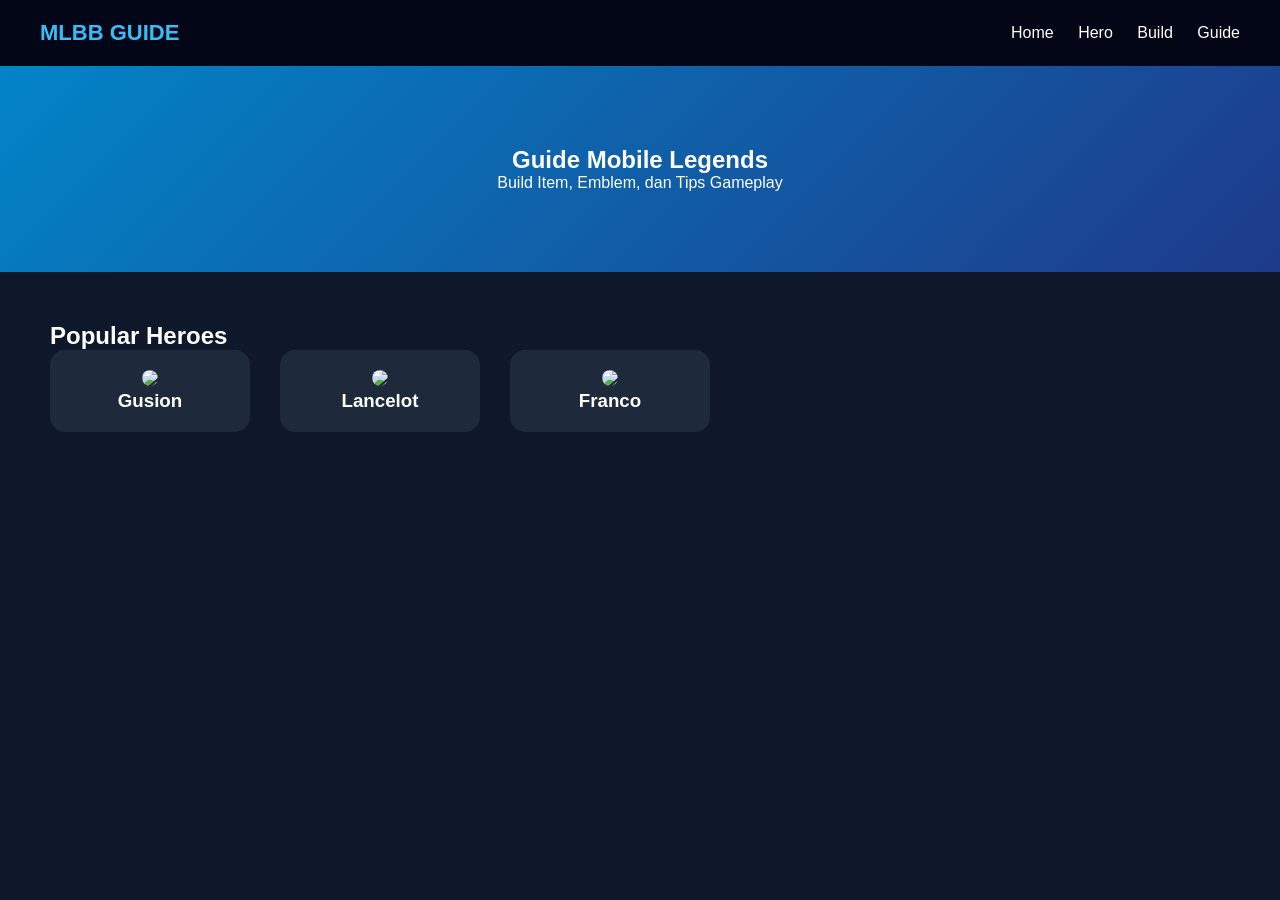
==== html/index.html @ b4c3f3db "testing" ====
<!DOCTYPE html>
<html lang="id">
<head>
<meta charset="UTF-8">
<meta name="viewport" content="width=device-width, initial-scale=1.0">
<title>MLBB Guide</title>
<link rel="stylesheet" href="../css/style.css">
</head>

<body>

<header>
<div class="logo">MLBB GUIDE</div>

<nav>
<a href="index.html">Home</a>
<a href="#">Hero</a>
<a href="#">Build</a>
<a href="#">Guide</a>
</nav>

</header>

<section class="banner">

<h1>Guide Mobile Legends</h1>
<p>Build Item, Emblem, dan Tips Gameplay</p>

</section>

<section class="hero-section">

<h2>Popular Heroes</h2>

<div class="hero-container">

<a href="hero-gusion.html" class="hero-card">

<img src="https://static.wikia.nocookie.net/mobile-legends/images/6/65/Gusion.png">

<h3>Gusion</h3>

</a>


<a href="hero-lancelot.html" class="hero-card">

<img src="https://static.wikia.nocookie.net/mobile-legends/images/7/7e/Lancelot.png">

<h3>Lancelot</h3>

</a>


<a href="#" class="hero-card">

<img src="https://static.wikia.nocookie.net/mobile-legends/images/0/0f/Franco.png">

<h3>Franco</h3>

</a>

</div>

</section>

</body>
</html>
---- css/style.css ----
*{
margin:0;
padding:0;
box-sizing:border-box;
font-family:Arial;
}

body{
background:#0f172a;
color:white;
}

header{
display:flex;
justify-content:space-between;
align-items:center;
padding:20px 40px;
background:#020617;
}

.logo{
font-size:22px;
font-weight:bold;
color:#38bdf8;
}

nav a{
margin-left:20px;
color:white;
text-decoration:none;
}

.banner{
text-align:center;
padding:80px;
background:linear-gradient(135deg,#0284c7,#1e3a8a);
}

.hero-section{
padding:50px;
}

.hero-container{
display:flex;
gap:30px;
flex-wrap:wrap;
}

.hero-card{
background:#1e293b;
border-radius:15px;
padding:20px;
width:200px;
text-align:center;
text-decoration:none;
color:white;
transition:0.3s;
}

.hero-card:hover{
transform:scale(1.05);
background:#334155;
}

.hero-card img{
width:100%;
border-radius:10px;
}

.guide{
padding:50px;
text-align:center;
}

.hero-img{
width:200px;
margin:20px 0;
}

ul{
list-style:none;
margin-top:10px;
}

ul li{
background:#1e293b;
padding:10px;
margin:5px;
border-radius:8px;
}
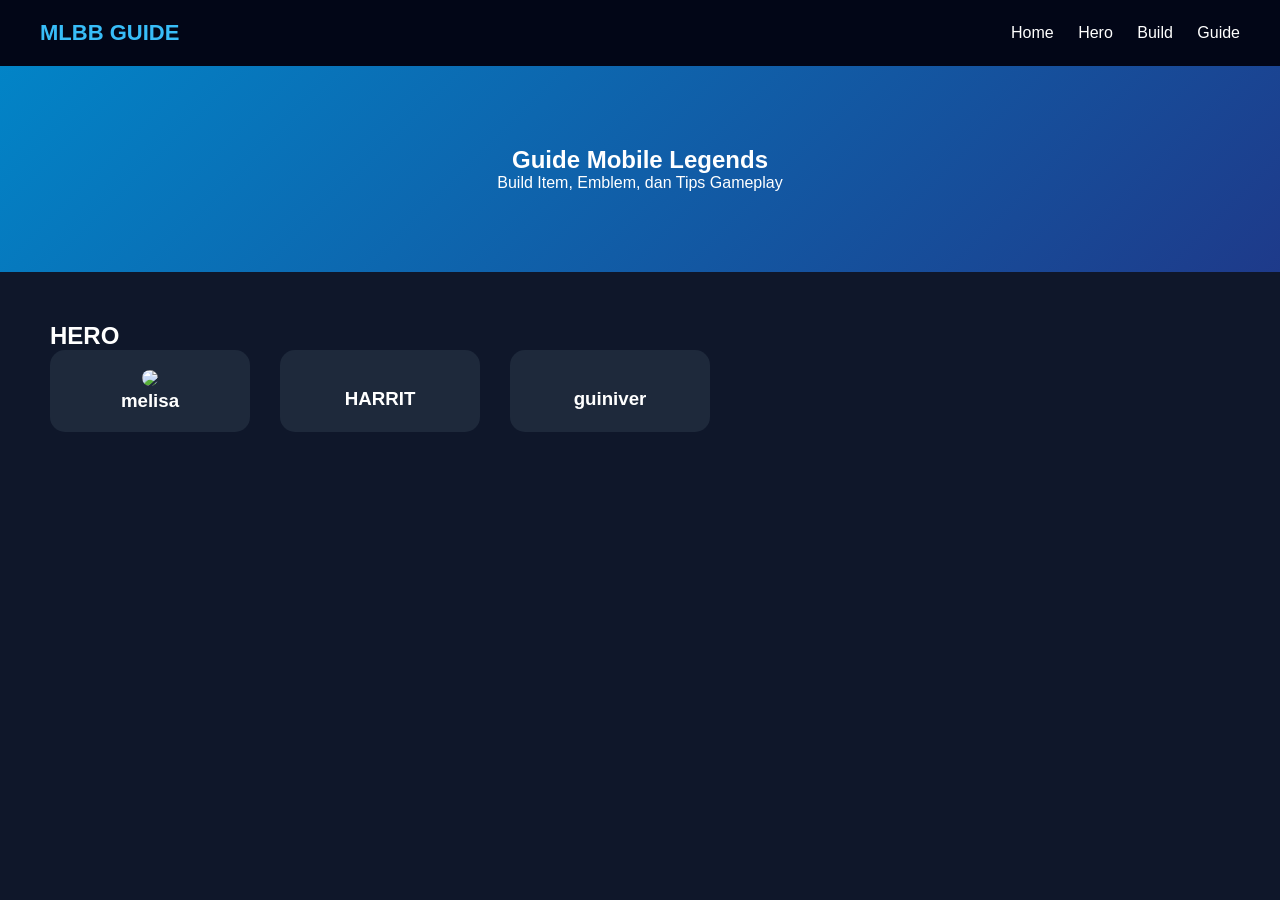
==== commit 9bec4ce6: "baru mas hehehe" ====
--- a/html/index.html
+++ b/html/index.html
@@ -30,33 +30,33 @@
 
 <section class="hero-section">
 
-<h2>Popular Heroes</h2>
+<h2>HERO</h2>
 
 <div class="hero-container">
 
-<a href="hero-gusion.html" class="hero-card">
+<a href="melisa.html" class="hero-card">
 
-<img src="https://static.wikia.nocookie.net/mobile-legends/images/6/65/Gusion.png">
+<img src="foto/meli.jpeg">
 
-<h3>Gusion</h3>
+<h3>melisa</h3>
 
 </a>
 
 
-<a href="hero-lancelot.html" class="hero-card">
+<a href="harrit.html" class="hero-card">
 
-<img src="https://static.wikia.nocookie.net/mobile-legends/images/7/7e/Lancelot.png">
+<img src="">
 
-<h3>Lancelot</h3>
+<h3>HARRIT</h3>
 
 </a>
 
 
 <a href="#" class="hero-card">
 
-<img src="https://static.wikia.nocookie.net/mobile-legends/images/0/0f/Franco.png">
+<img src="">
 
-<h3>Franco</h3>
+<h3>guiniver</h3>
 
 </a>
 
--- a/css/style.css
+++ b/css/style.css
@@ -87,4 +87,23 @@
 padding:10px;
 margin:5px;
 border-radius:8px;
+}
+
+.wrapper {
+    display: flex;
+    width: 100%;
+    overflow-x: scroll;
+    gap: 20px;
+    scroll-snap-type: x mandatory;
+}
+
+.card{
+    scroll-snap-align: center;
+    box-sizing: border-box;
+    padding: 20px 30px;
+    flex-shrink: 0;
+    width: 250px;
+    background-color: #f4f4f4f5;
+    border-radius: 16px;
+    text-align: center;
 }
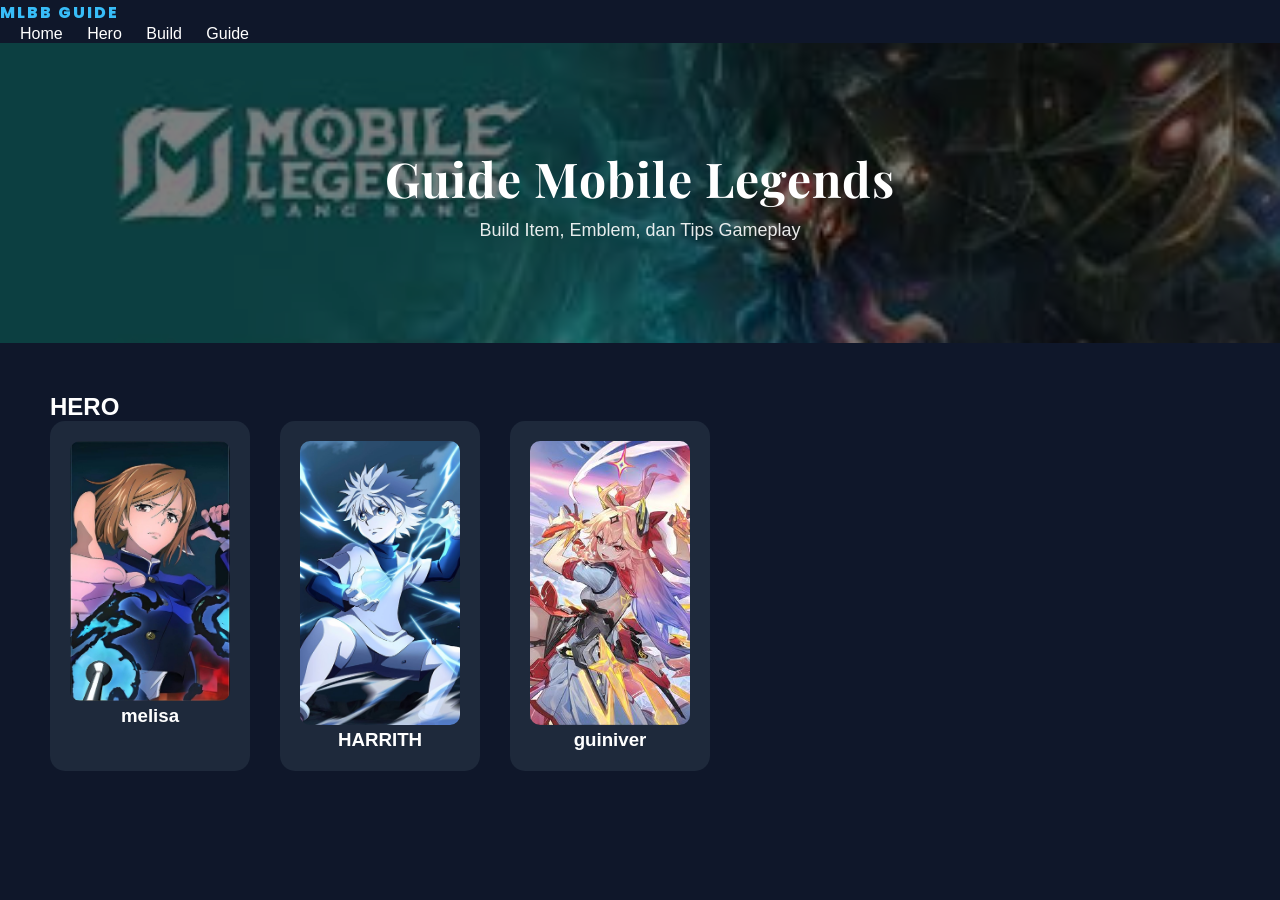
==== commit 3c068da8: "kumar" ====
--- a/html/index.html
+++ b/html/index.html
@@ -5,6 +5,7 @@
 <meta name="viewport" content="width=device-width, initial-scale=1.0">
 <title>MLBB Guide</title>
 <link rel="stylesheet" href="../css/style.css">
+<link href="https://fonts.googleapis.com/css2?family=Poppins:wght@400;600;800&family=Playfair+Display:wght@700&display=swap" rel="stylesheet">
 </head>
 
 <body>
@@ -23,8 +24,12 @@
 
 <section class="banner">
 
-<h1>Guide Mobile Legends</h1>
-<p>Build Item, Emblem, dan Tips Gameplay</p>
+<img src="../foto/banner.png" alt="Guide MLBB" class="banner-img">
+
+<div class="banner-content">
+    <h1>Guide Mobile Legends</h1>
+    <p>Build Item, Emblem, dan Tips Gameplay</p>
+</div>
 
 </section>
 
@@ -36,7 +41,7 @@
 
 <a href="melisa.html" class="hero-card">
 
-<img src="foto/meli.jpeg">
+<img src="../foto/hero/meli.jpeg">
 
 <h3>melisa</h3>
 
@@ -45,16 +50,16 @@
 
 <a href="harrit.html" class="hero-card">
 
-<img src="">
+<img src="../foto/hero/harit.jpeg">
 
-<h3>HARRIT</h3>
+<h3>HARRITH</h3>
 
 </a>
 
 
 <a href="#" class="hero-card">
 
-<img src="">
+<img src="../foto/hero/guin.png">
 
 <h3>guiniver</h3>
 
--- a/css/style.css
+++ b/css/style.css
@@ -8,19 +8,29 @@
 body{
 background:#0f172a;
 color:white;
+font-family:'Poppins', sans-serif;
 }
 
-header{
-display:flex;
-justify-content:space-between;
-align-items:center;
-padding:20px 40px;
-background:#020617;
+/* Judul banner (lebih elegan & mewah) */
+.banner-content h1{
+font-family:'Playfair Display', serif;
+font-size:48px;
+font-weight:700;
+letter-spacing:1px;
 }
 
+/* Subjudul */
+.banner-content p{
+font-size:18px;
+opacity:0.9;
+margin-top:10px;
+}
+
+/* Logo biar ikut keren */
 .logo{
-font-size:22px;
-font-weight:bold;
+font-family:'Poppins', sans-serif;
+font-weight:800;
+letter-spacing:2px;
 color:#38bdf8;
 }
 
@@ -106,4 +116,41 @@
     background-color: #f4f4f4f5;
     border-radius: 16px;
     text-align: center;
+}
+
+.banner{
+position:relative;
+text-align:center;
+height:300px;
+display:flex;
+align-items:center;
+justify-content:center;
+overflow:hidden;
+}
+
+.banner-img{
+position:absolute;
+width:100%;
+height:100%;
+object-fit:cover;
+top:0;
+left:0;
+z-index:1;
+}
+
+.banner::after{
+content:"";
+position:absolute;
+top:0;
+left:0;
+width:100%;
+height:100%;
+background:rgba(0,0,0,0.5);
+z-index:2;
+}
+
+.banner-content{
+position:relative;
+z-index:3;
+color:white;
 }
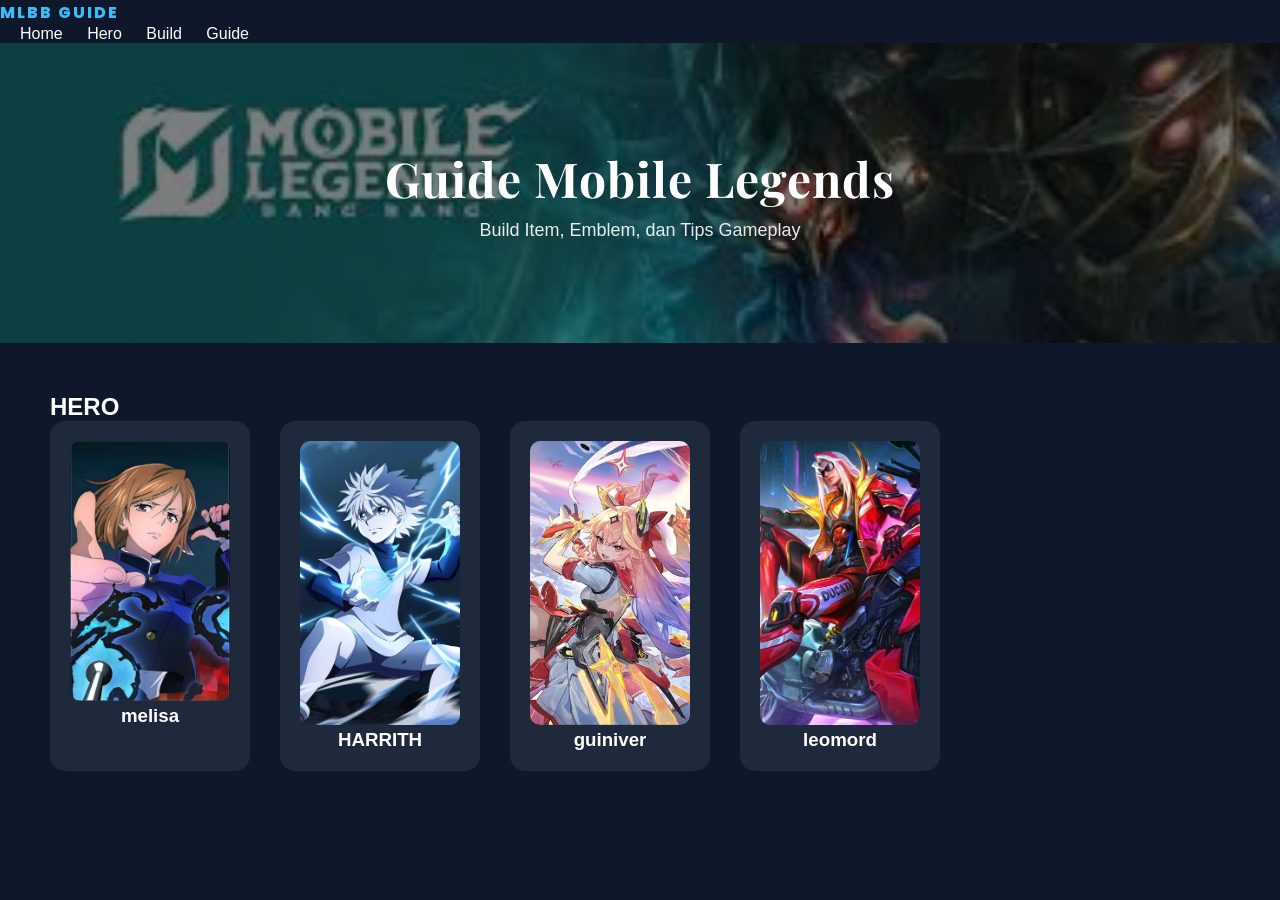
==== commit 81b4dafa: "malik" ====
--- a/html/index.html
+++ b/html/index.html
@@ -57,14 +57,20 @@
 </a>
 
 
-<a href="#" class="hero-card">
+<a href="guin.html" class="hero-card">
 
 <img src="../foto/hero/guin.png">
 
 <h3>guiniver</h3>
 
 </a>
+<a href="leomord.html" class="hero-card">
 
+<img src="../foto/hero/leomord.jpeg">
+
+<h3>leomord</h3>
+
+</a>
 </div>
 
 </section>
--- a/css/style.css
+++ b/css/style.css
@@ -153,4 +153,11 @@
 position:relative;
 z-index:3;
 color:white;
+}
+
+.card p {
+    color: black;
+    font-weight: 600;
+    text-align: center;
+    margin-top: 5px;
 }
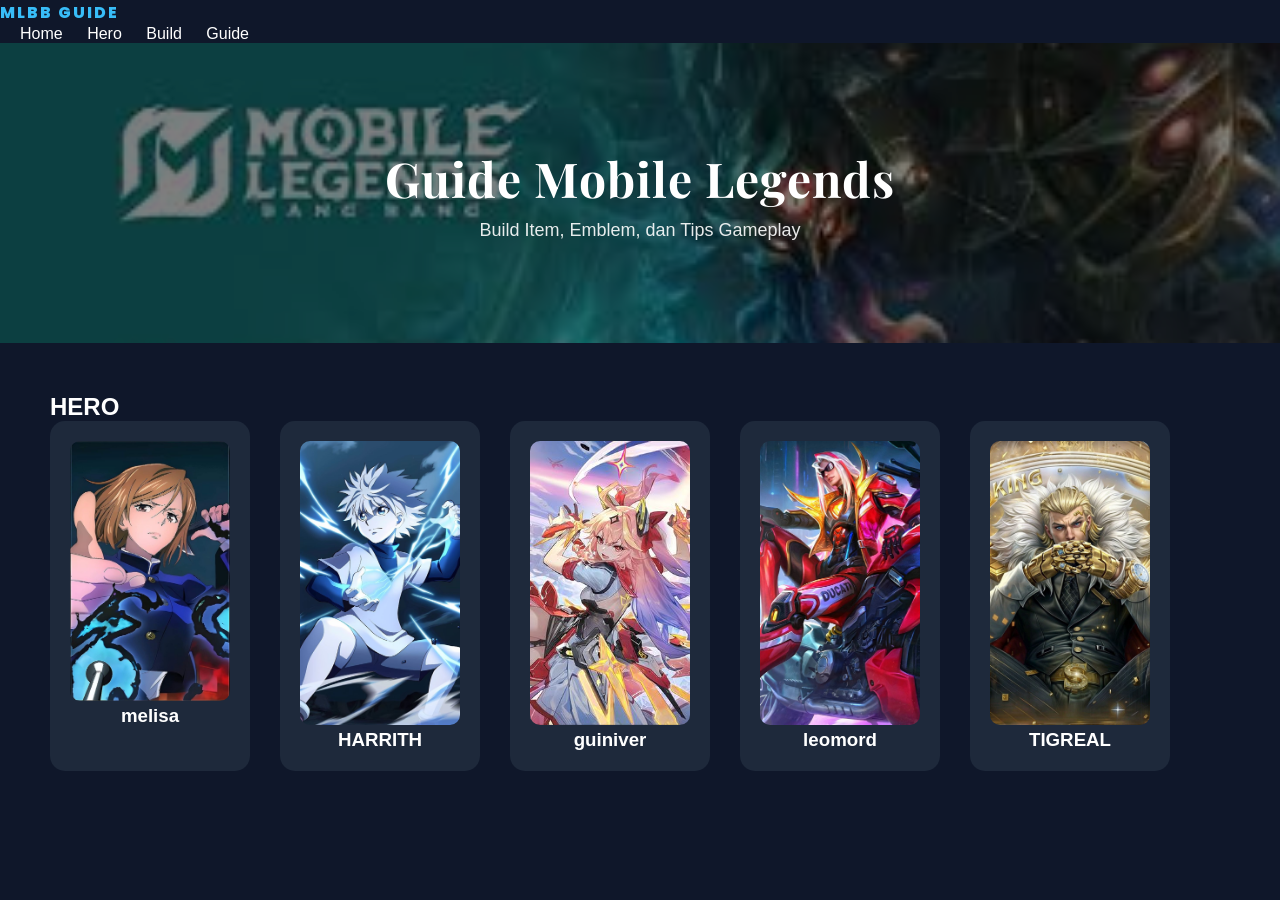
==== commit 1f0b47cd: "hello world" ====
--- a/html/index.html
+++ b/html/index.html
@@ -71,6 +71,13 @@
 <h3>leomord</h3>
 
 </a>
+<a href="tigreal.html" class="hero-card">
+
+<img src="../foto/hero/tg.jpeg">
+
+<h3>TIGREAL</h3>
+
+</a>
 </div>
 
 </section>
